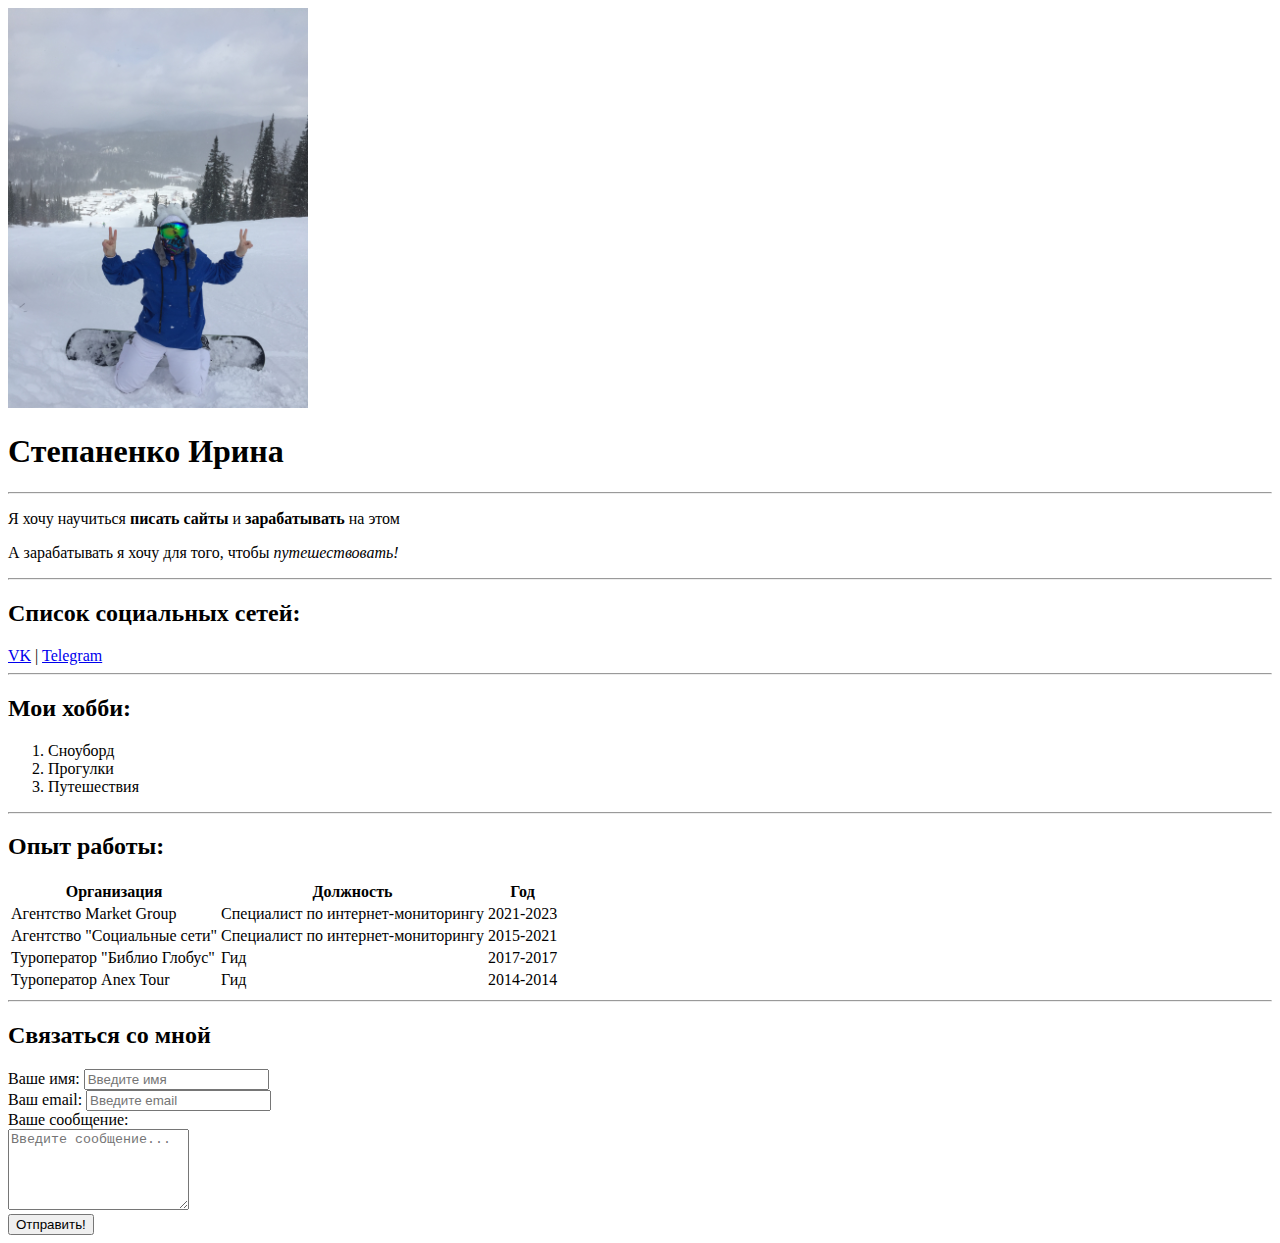
==== index.html @ 0bcc07a0 "Update index.html" ====
<!DOCTYPE html>
<html lang="en">
<head>
    <meta charset="UTF-8">
    <meta http-equiv="X-UA-Compatible" content="IE=edge">
    <meta name="viewport" content="width=device-width, initial-scale=1.0">
    <title>Irina resume</title>
    <meta name="keywords" content="irina, cv, resume">
    <meta name="description" content="Это сайт-резюмен Степаненко Ирины">
    <meta keywords>
</head>
<body>
  <img src="IMG_8195.JPG" width="300" alt="Степаненко Ирина">
  <h1>Степаненко Ирина</h1>
  <hr>
   <p>Я хочу научиться <strong>писать сайты</strong> и <strong>зарабатывать</strong> на этом</p>
   <p>А зарабатывать я хочу для того, чтобы <em>путешествовать!</em></p>
<hr>
   <h2><strong>Список социальных сетей:</strong></h2>
<a href="https://vk.com/stepanenochka" target="_blank">VK</a>
|
<a href="https://t.me/stepanenochka" target="_blank">Telegram</a>
<hr>
<h2>Мои хобби:</h2>
<ol>
  <li>Сноуборд</li>
  <li>Прогулки</li>
  <li>Путешествия</li>
</ol>
<hr>
<h2>Опыт работы:</h2>
<table>
<thead>
  <tr>
<th>Организация</th>
<th>Должность</th>
<th>Год</th>
</tr>
</thead>
<tbody>
  <tr>
<td>Агентство Market Group</td>
<td>Специалист по интернет-мониторингу</td>
<td>2021-2023</td>
  </tr>
  <tr>
    <td>Агентство "Социальные сети"</td>
    <td>Специалист по интернет-мониторингу</td>
    <td>2015-2021</td>
      </tr>
      <tr>
        <td>Туроператор "Библио Глобус"</td>
        <td>Гид</td>
        <td>2017-2017</td>
          </tr>
          <tr>
            <td>Туроператор Anex Tour</td>
            <td>Гид</td>
            <td>2014-2014</td>
              </tr>  
</tbody>
  </table>

  <hr>

  <h2>Связаться со мной</h2>
  <form action="">
<div>
  <label for="name">Ваше имя:</label>
  <input type="text" id="name" placeholder="Введите имя">
</div>

<div>
  <label for="email">Ваш email:</label>
  <input type="email" id="email" placeholder="Введите email">
</div>

<div>
  <label for="message">Ваше сообщение:</label>
<br>
<textarea id="message" cols="20" rows="5" placeholder="Введите сообщение..."></textarea>
</div>

<div>
<input type="submit" value="Отправить!">
</div>
</form>
</body>
</html>
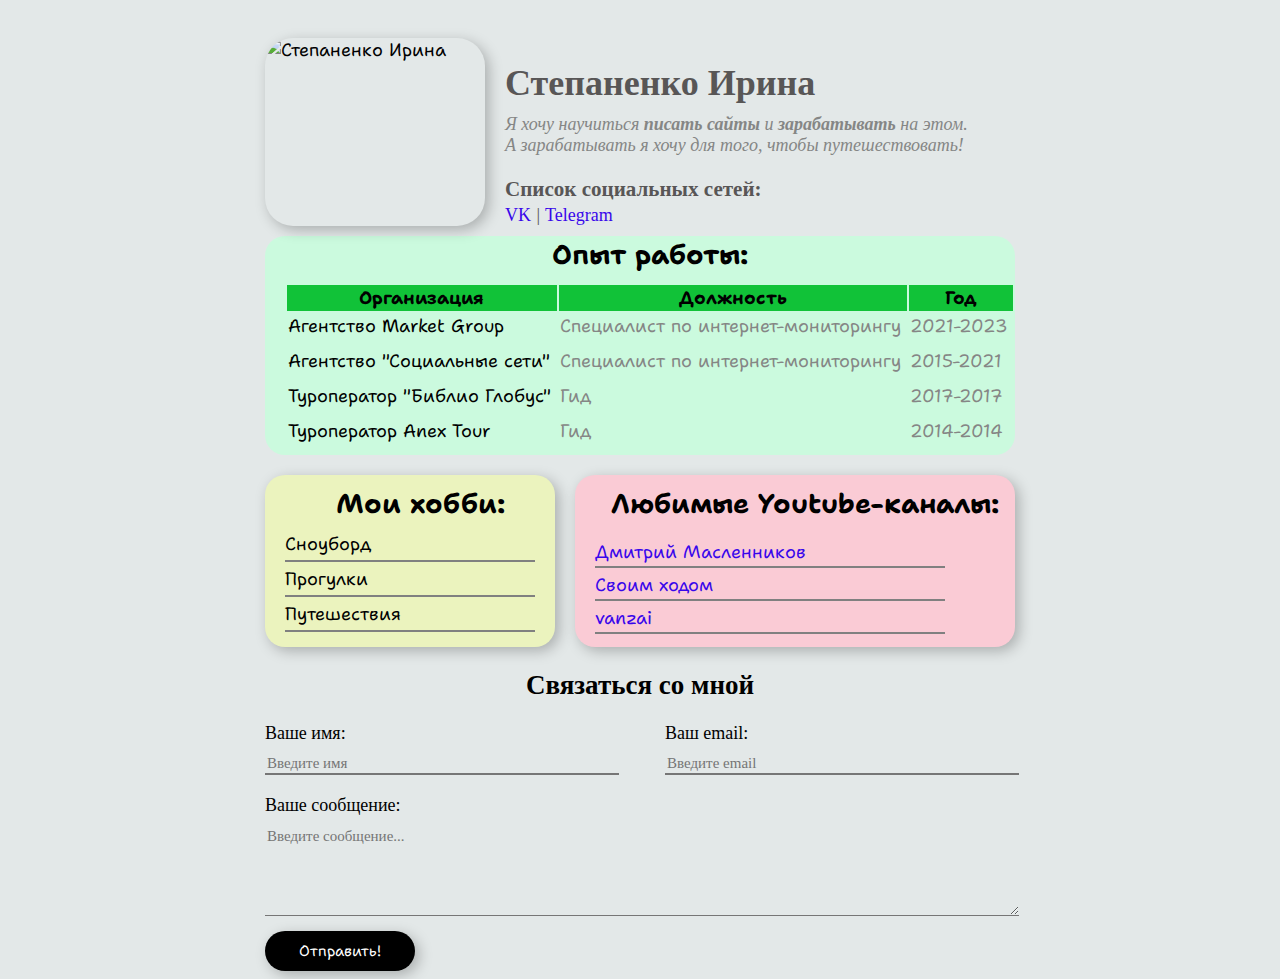
==== commit dd505c09: "Add styles" ====
--- a/index.html
+++ b/index.html
@@ -8,30 +8,33 @@
     <meta name="keywords" content="irina, cv, resume">
     <meta name="description" content="Это сайт-резюмен Степаненко Ирины">
     <meta keywords>
+       <link rel="stylesheet" href="styles.css">
+
 </head>
 <body>
-  <img src="IMG_8195.JPG" width="300" alt="Степаненко Ирина">
+
+  <div class="container">
+  <div class="info">
+     <img src="imgs/IMG_8195.JPG" alt="Степаненко Ирина" class="foto">
+
+  <div class="info-text">
   <h1>Степаненко Ирина</h1>
-  <hr>
-   <p>Я хочу научиться <strong>писать сайты</strong> и <strong>зарабатывать</strong> на этом</p>
+  
+   <p>Я хочу научиться <strong>писать сайты</strong> и <strong>зарабатывать</strong> на этом.</p>
    <p>А зарабатывать я хочу для того, чтобы <em>путешествовать!</em></p>
-<hr>
-   <h2><strong>Список социальных сетей:</strong></h2>
-<a href="https://vk.com/stepanenochka" target="_blank">VK</a>
+ 
+   <h3>Список социальных сетей:</h3>
+<a href="https://vk.com/stepanenochka" target="_blank" class="links">VK</a>
 |
-<a href="https://t.me/stepanenochka" target="_blank">Telegram</a>
-<hr>
-<h2>Мои хобби:</h2>
-<ol>
-  <li>Сноуборд</li>
-  <li>Прогулки</li>
-  <li>Путешествия</li>
-</ol>
-<hr>
+<a href="https://t.me/stepanenochka" target="_blank" class="links">Telegram</a>  </div>
+
+</div>
+
+<div class="card-opit">
 <h2>Опыт работы:</h2>
-<table>
+<table class="table">
 <thead>
-  <tr>
+<tr>
 <th>Организация</th>
 <th>Должность</th>
 <th>Год</th>
@@ -61,29 +64,55 @@
 </tbody>
   </table>
 
-  <hr>
+</div>
 
-  <h2>Связаться со мной</h2>
+<div class="vmeste">
+<div class="card-hobbi">
+  <h2>Мои хобби:</h2>
+  <ol class="list">
+    <li>Сноуборд</li>
+    <li>Прогулки</li>
+    <li>Путешествия</li>
+  </ol>
+  </div>
+<div class="card-like">
+  <h2>Любимые Youtube-каналы:</h2>
+  <ul class="list-1">
+<li> <a href="https://www.youtube.com/@pognalishow" target="_blank" class="links">Дмитрий Масленников</a></li>
+<li> <a href="https://www.youtube.com/@svoim_xodom" target="_blank" class="links">Своим ходом</a></li>
+<li> <a href="https://www.youtube.com/@vanzai" target="_blank" class="links">vanzai</a></li>
+  </ul>
+</div> </div>
+
+  <h2 class="tome">Связаться со мной</h2>
   <form action="">
-<div>
-  <label for="name">Ваше имя:</label>
+    
+
+
+<div class="namemail">
+<div class="name1">
+  <label for="name" >Ваше имя:</label>
+  <br>
   <input type="text" id="name" placeholder="Введите имя">
 </div>
 
-<div>
-  <label for="email">Ваш email:</label>
+<div class="mail1">
+  <label for="email" >Ваш email:</label>
+  <br>
   <input type="email" id="email" placeholder="Введите email">
-</div>
+</div> </div>
 
-<div>
+<div class="message">
   <label for="message">Ваше сообщение:</label>
 <br>
 <textarea id="message" cols="20" rows="5" placeholder="Введите сообщение..."></textarea>
 </div>
 
+
 <div>
-<input type="submit" value="Отправить!">
+<input class="btn" type="submit" value="Отправить!">
+</div>
 </div>
 </form>
 </body>
-</html>
+</html>--- a/styles.css
+++ b/styles.css
@@ -0,0 +1,226 @@
+@import url('https://fonts.googleapis.com/css2?family=Shantell+Sans&display=swap');
+
+body {    
+    background: rgba(211, 219, 219, 0.63);
+    font-size: 18px;
+    font-family: shantell Sans, sans-serif;
+    font-weight: 400;}
+.info-text {
+    font-style: italic;
+    font-family:'Times New Roman';
+    color:#585656;
+    margin-left: 20px;
+}
+
+.info-text p {
+margin: 0;
+color: #858685;
+
+}
+.info-text h1 {
+    font-style: normal;
+    margin-bottom: 10px;}
+.info-text h3 {
+margin-bottom: 3px;
+font-style: normal;
+color: #585656; 
+}
+.tome {    color:black;
+    text-align: center;
+font-family: 'Times New Roman', Times, serif;}
+.card-hobbi {
+width: 270px;
+height: 170px;
+    border-radius: 20px;
+ background-color: rgb(235, 243, 190);
+ padding-left: 20px;
+ padding-bottom: 2px;
+ box-shadow: 4px 4px 14px rgba(0, 0, 0, 0.25);
+ margin-right: 20px;
+
+}
+.card-hobbi h2 {
+margin: 10px;
+text-align: center;}
+
+.card-opit {
+   
+    border-radius: 20px;
+    background-color: rgb(203, 250, 222);
+    padding-left: 20px;
+    padding-bottom: 2px;
+    margin-bottom: 20px;
+}
+
+.card-opit h2 {
+    text-align: center;  
+    margin: 10px;
+}
+
+.card-like {
+    width: 420px;
+    height: 170px;
+    border-radius: 20px;
+    background-color: rgb(250, 203, 213);
+    padding-left: 20px;
+    padding-bottom: 2px;
+    box-shadow: 4px 4px 14px rgba(0, 0, 0, 0.25);
+    
+}
+
+.card-like h2 {
+    margin: 10px;   
+    text-align: center;  
+}
+
+
+
+.container {
+max-width: 750px;
+margin: auto;
+padding-top: 30px;
+}
+
+.foto {
+    box-shadow: 4px 4px 14px rgba(0, 0, 0, 0.25);
+    width: 220px;
+  border-radius: 28px;
+     }
+
+a {
+color: #3806eb;
+text-decoration: none;
+font-size: 18px;
+font-style: normal;
+}
+
+a:hover {
+text-decoration: underline;
+color: #50a0eb;
+}
+
+a:active {
+color: rgb(255, 0, 0);
+}
+
+
+.btn {
+color: rgb(255, 255, 255);
+background-color: black;
+width: 150px;
+height: 40px;
+box-shadow: 4px 4px 14px rgba(0, 0, 0, 0.25);
+border-radius: 20px;
+border: 0;
+font-family: inherit;
+cursor: pointer;
+}
+
+.btn:hover {
+    opacity: .8;
+}
+
+.list {
+margin: 0;
+padding: 0px;
+list-style: none;
+
+}
+
+.list-1 {padding: 0px;}
+
+.list li {
+    margin-bottom: 5px;
+    border-bottom: 2px solid grey;
+    width: 250px;
+    padding: 0px;
+    padding-bottom: 4px;
+ 
+}
+
+.list-1 li {
+    margin-bottom: 5px;
+    border-bottom: 2px solid grey;
+    width: 350px;
+    list-style: none;
+    padding-bottom: 2px;
+  
+}
+
+.table {
+width: 100%;
+}
+
+.table td {
+padding-right: 5px;
+padding-bottom: 8px;
+}
+
+.table thead:nth-child(1) {
+background: #11c238;
+
+}
+
+.vmeste {
+    display: flex;}
+
+.table td:nth-child(2), .table td:nth-child(3) {color: #858685;}
+
+.info { display: flex;}
+
+.namemail { display: flex;
+margin-bottom: 20px;
+font-family: 'Times New Roman', Times, serif;
+
+
+
+}
+
+.message {font-family: 'Times New Roman', Times, serif;
+width: 1000px;
+
+
+
+}
+textarea {
+    width: 750px;
+    margin-top: 10px;
+    background-color: inherit;
+    border-top: rgba(211, 219, 219, 0.63);
+    border-left: rgba(211, 219, 219, 0.63);
+    border-right: rgba(211, 219, 219, 0.63);
+    outline: none;
+    font-family: inherit;
+    font-size: 15px;
+}
+.name1 {width: 350px; border-bottom: 20px;}
+.mail1 {margin-left: 50px;}
+input {background-color: inherit;
+    border-top: rgba(211, 219, 219, 0.63);
+    border-left: rgba(211, 219, 219, 0.63);
+    border-right: rgba(211, 219, 219, 0.63);
+    margin-top: 10px;
+    width: 350px;
+    outline: none;
+    font-family: inherit;
+    font-size: 15px;}
+
+@media (max-width: 650px) {
+.info {
+    display: block;
+    text-align: center;
+}
+
+.vmeste {
+    display: block;
+    text-align: center;
+}
+
+.namemail {
+    display: block;
+
+}
+
+.card-like {width: 270px;}
+
+}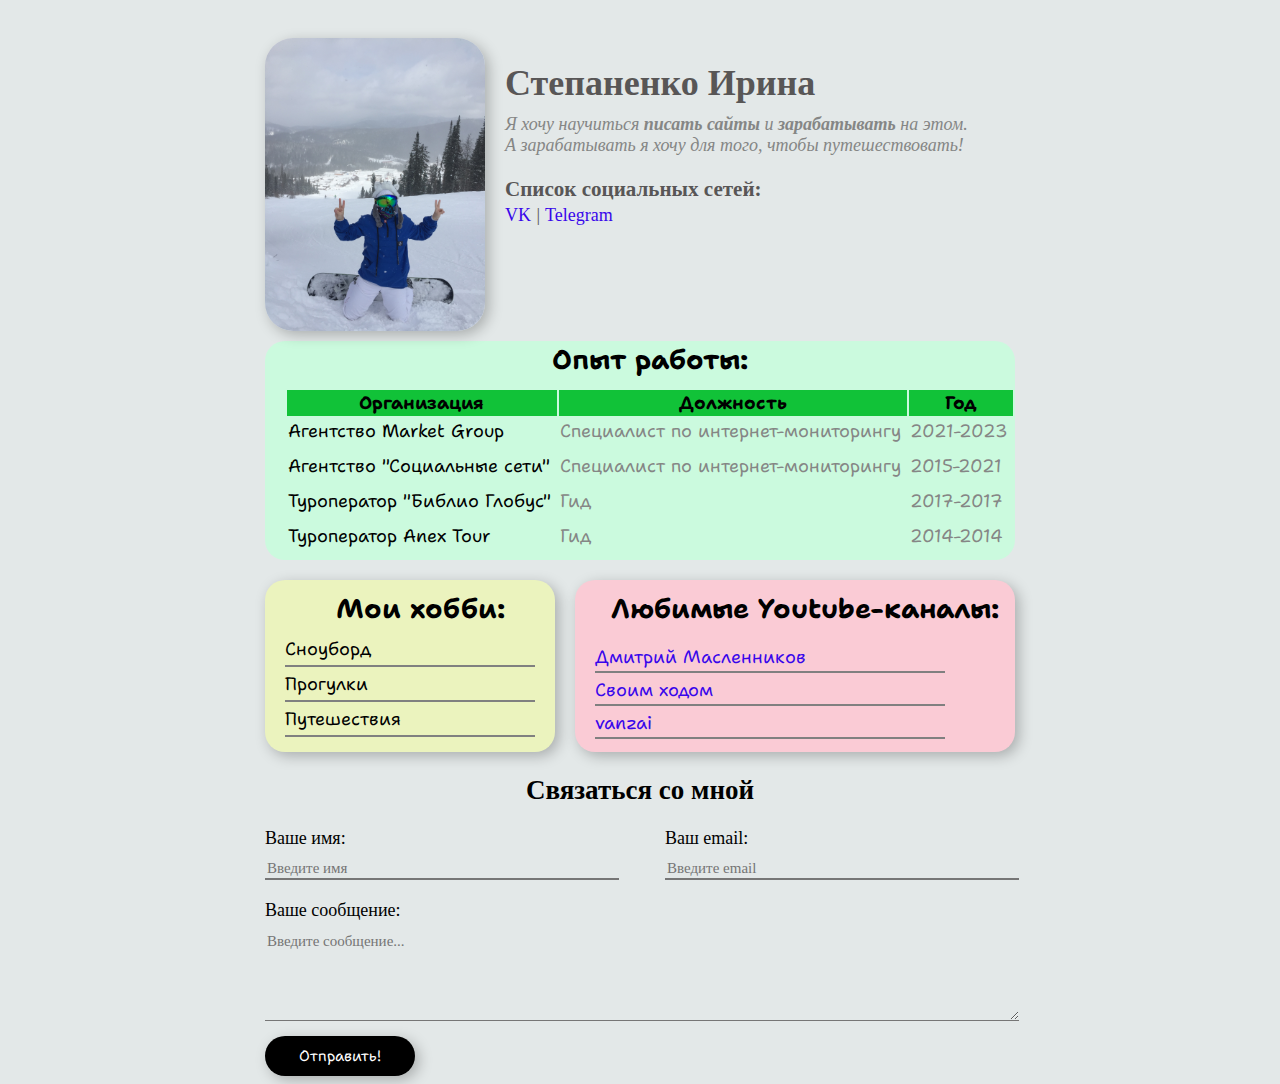
==== commit d4ed7aa0: "Update index.html" ====
--- a/index.html
+++ b/index.html
@@ -15,7 +15,7 @@
 
   <div class="container">
   <div class="info">
-     <img src="imgs/IMG_8195.JPG" alt="Степаненко Ирина" class="foto">
+     <img src="IMG_8195.JPG" alt="Степаненко Ирина" class="foto">
 
   <div class="info-text">
   <h1>Степаненко Ирина</h1>
@@ -115,4 +115,4 @@
 </div>
 </form>
 </body>
-</html>+</html>
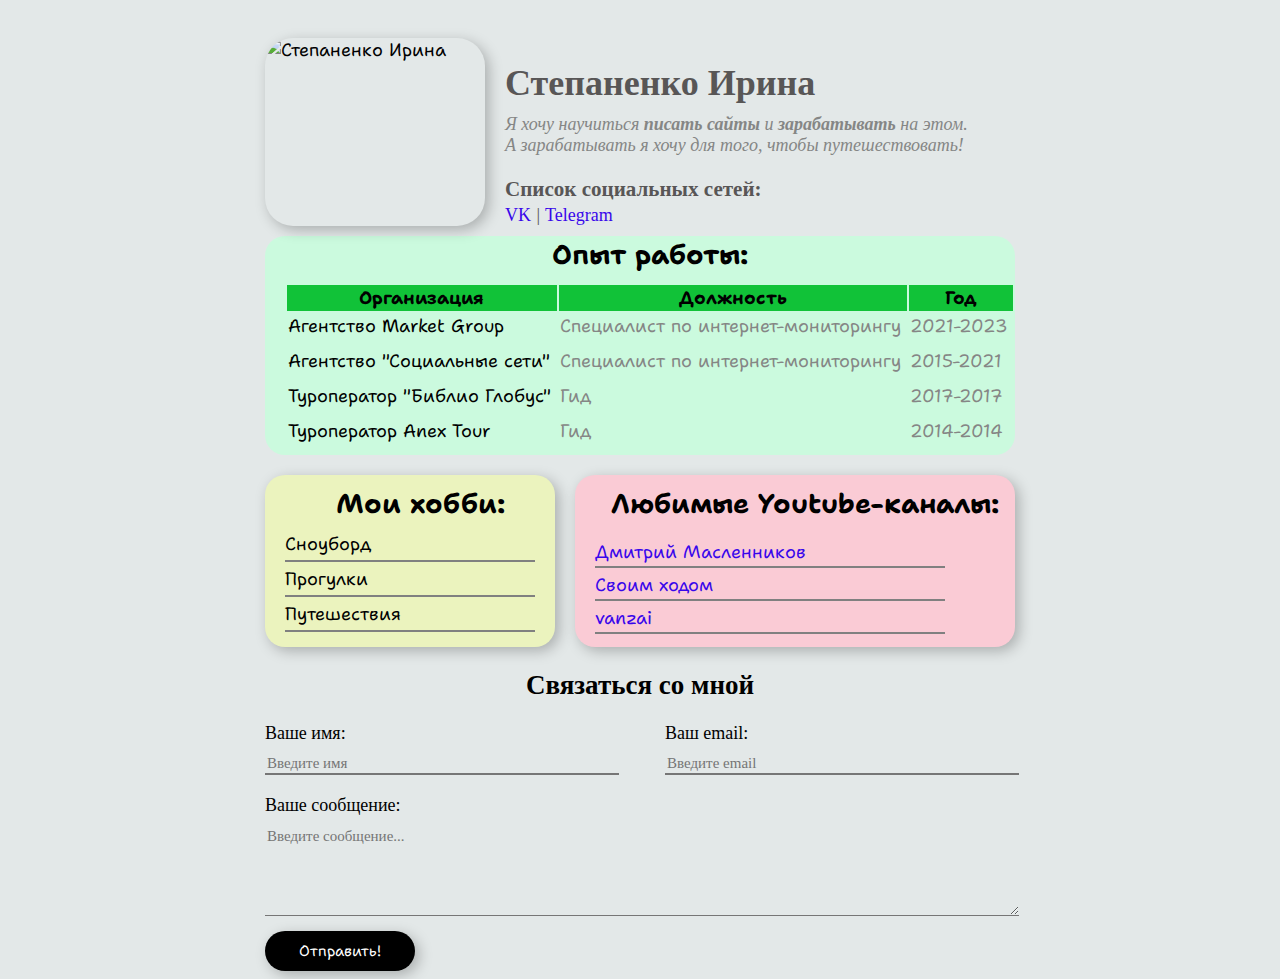
==== commit 996599fa: "Add files via upload" ====
--- a/index.html
+++ b/index.html
@@ -15,7 +15,7 @@
 
   <div class="container">
   <div class="info">
-     <img src="IMG_8195.JPG" alt="Степаненко Ирина" class="foto">
+     <img src="imgs/IMG_8195.JPG" alt="Степаненко Ирина" class="foto">
 
   <div class="info-text">
   <h1>Степаненко Ирина</h1>
@@ -105,14 +105,14 @@
 <div class="message">
   <label for="message">Ваше сообщение:</label>
 <br>
-<textarea id="message" cols="20" rows="5" placeholder="Введите сообщение..."></textarea>
+<textarea  class="message1"  id="message" cols="20" rows="5" placeholder="Введите сообщение..."></textarea>
 </div>
 
 
-<div>
+<div class="btn1">
 <input class="btn" type="submit" value="Отправить!">
 </div>
 </div>
 </form>
 </body>
-</html>
+</html>--- a/styles.css
+++ b/styles.css
@@ -2,7 +2,7 @@
 
 body {    
     background: rgba(211, 219, 219, 0.63);
-    font-size: 18px;
+     font-size: 18px;
     font-family: shantell Sans, sans-serif;
     font-weight: 400;}
 .info-text {
@@ -175,13 +175,10 @@
 
 
 }
-
+.btn1 {width: 750px;}
 .message {font-family: 'Times New Roman', Times, serif;
-width: 1000px;
-
-
-
-}
+width: 750px;}
+
 textarea {
     width: 750px;
     margin-top: 10px;
@@ -205,22 +202,19 @@
     font-family: inherit;
     font-size: 15px;}
 
-@media (max-width: 650px) {
-.info {
-    display: block;
-    text-align: center;
-}
-
-.vmeste {
-    display: block;
-    text-align: center;
-}
-
-.namemail {
-    display: block;
-
-}
-
-.card-like {width: 270px;}
+@media (max-width: 758px) {
+.container {margin: auto;}
+.info {display: block; text-align: center;}
+.vmeste {display: block;}
+.card-hobbi {margin: auto;}
+.card-like {margin: auto; width: 270px;}
+.card-like li {width: 250px; height: 20px; margin-bottom: 5px; padding-bottom: 5px;}
+.card-like h2 {font-size: 20px;}
+.namemail {display: block; }
+.name1 {margin: auto; margin-bottom: 20px;}
+.mail1 {margin: auto; width: 350px; }
+.message {width: 350px; margin: auto;}
+.message1 {width: 350px}
+.btn1 {margin: auto; width: 150px}
 
 }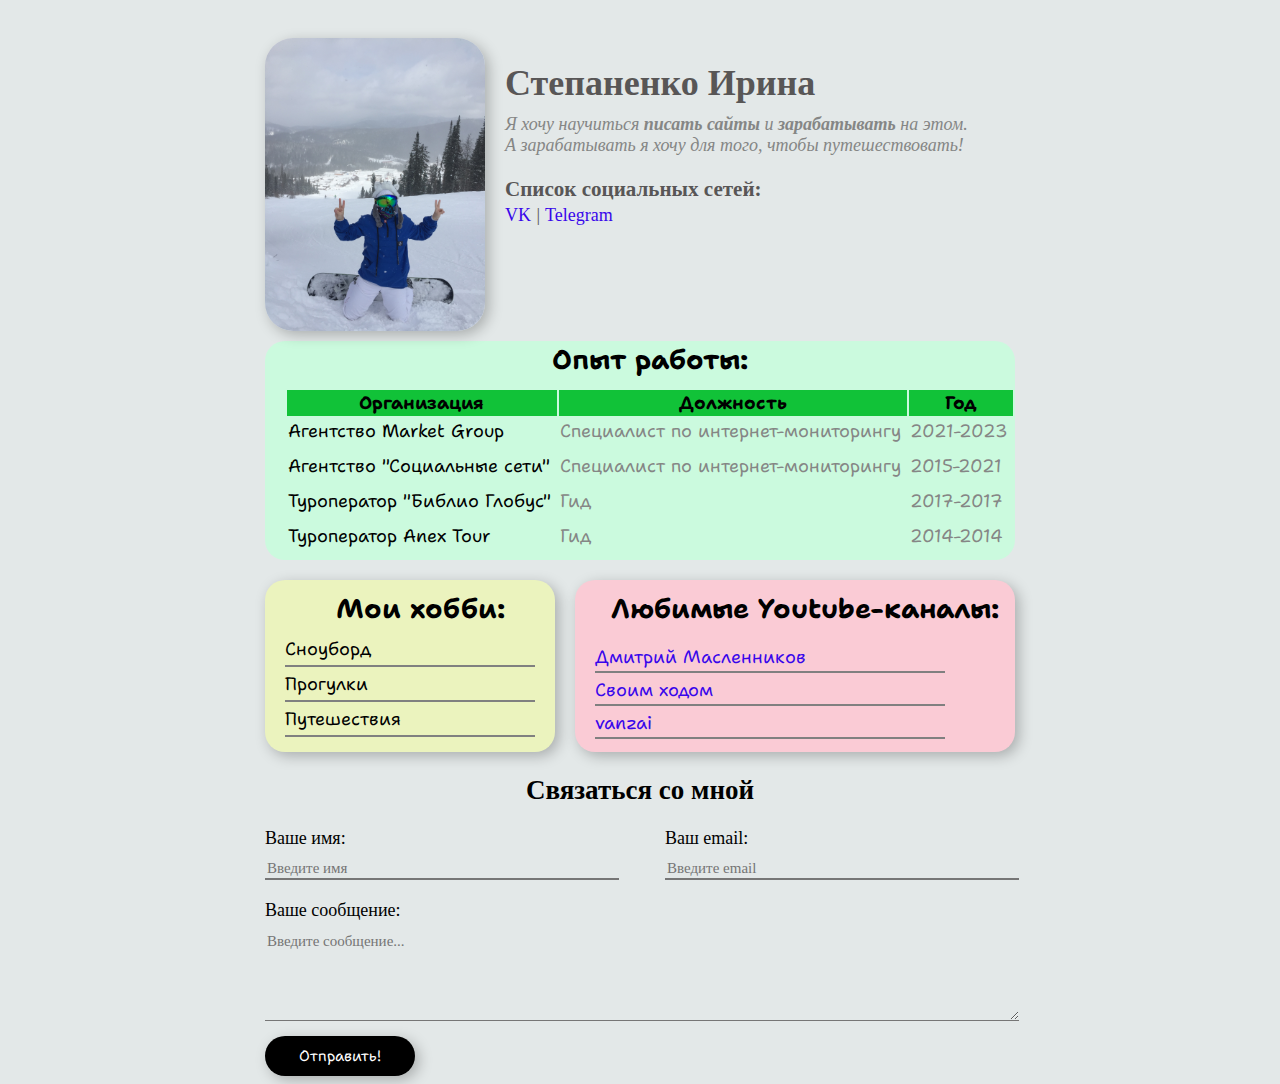
==== commit 0a52f6c4: "Update index.html" ====
--- a/index.html
+++ b/index.html
@@ -15,7 +15,7 @@
 
   <div class="container">
   <div class="info">
-     <img src="imgs/IMG_8195.JPG" alt="Степаненко Ирина" class="foto">
+     <img src="IMG_8195.JPG" alt="Степаненко Ирина" class="foto">
 
   <div class="info-text">
   <h1>Степаненко Ирина</h1>
@@ -115,4 +115,4 @@
 </div>
 </form>
 </body>
-</html>+</html>
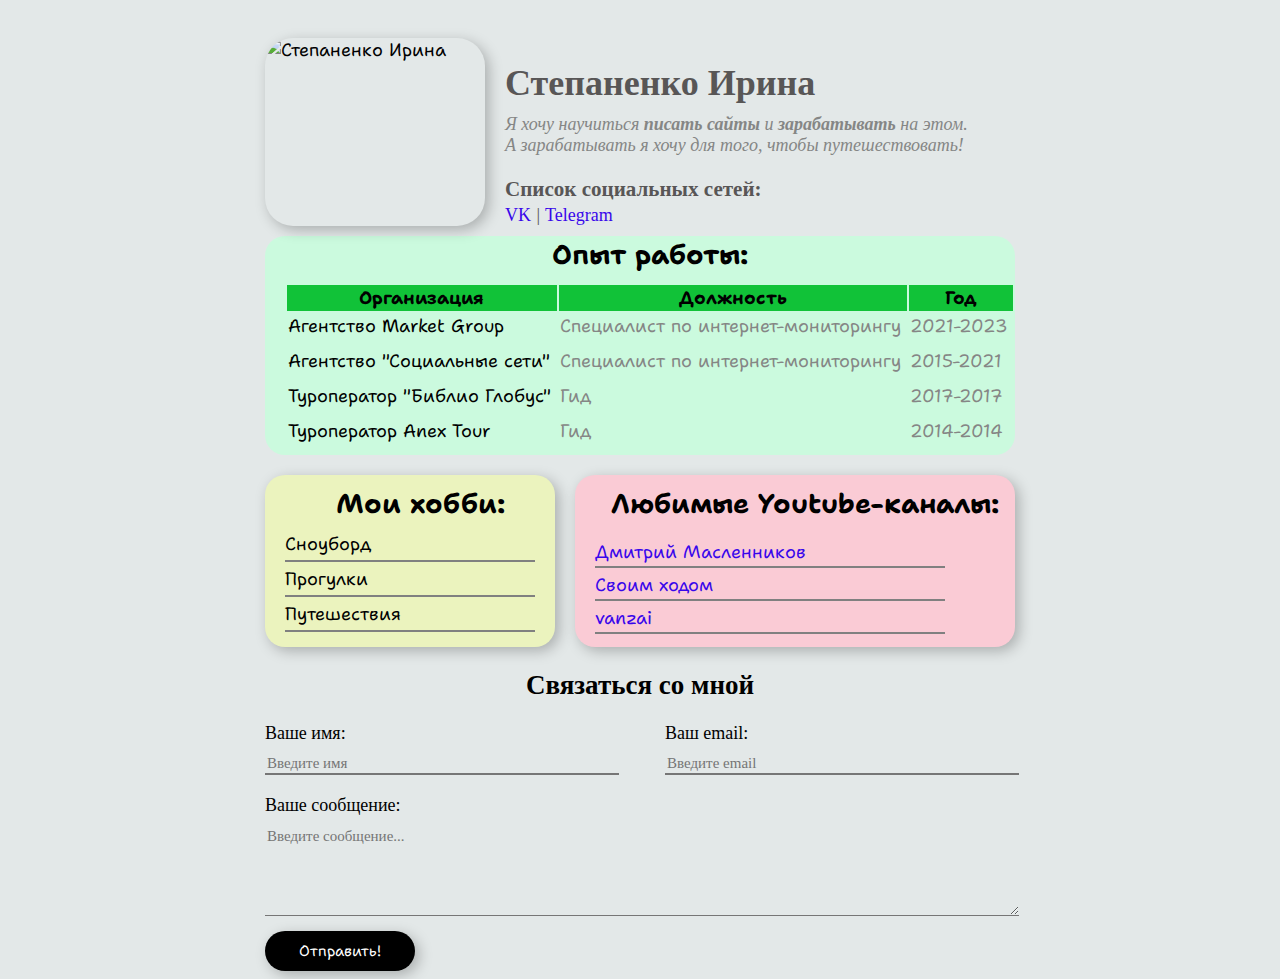
==== commit 3b774fcb: "Add files via upload" ====
--- a/index.html
+++ b/index.html
@@ -15,7 +15,7 @@
 
   <div class="container">
   <div class="info">
-     <img src="IMG_8195.JPG" alt="Степаненко Ирина" class="foto">
+     <img src="imgs/IMG_8195.JPG" alt="Степаненко Ирина" class="foto">
 
   <div class="info-text">
   <h1>Степаненко Ирина</h1>
@@ -115,4 +115,4 @@
 </div>
 </form>
 </body>
-</html>
+</html>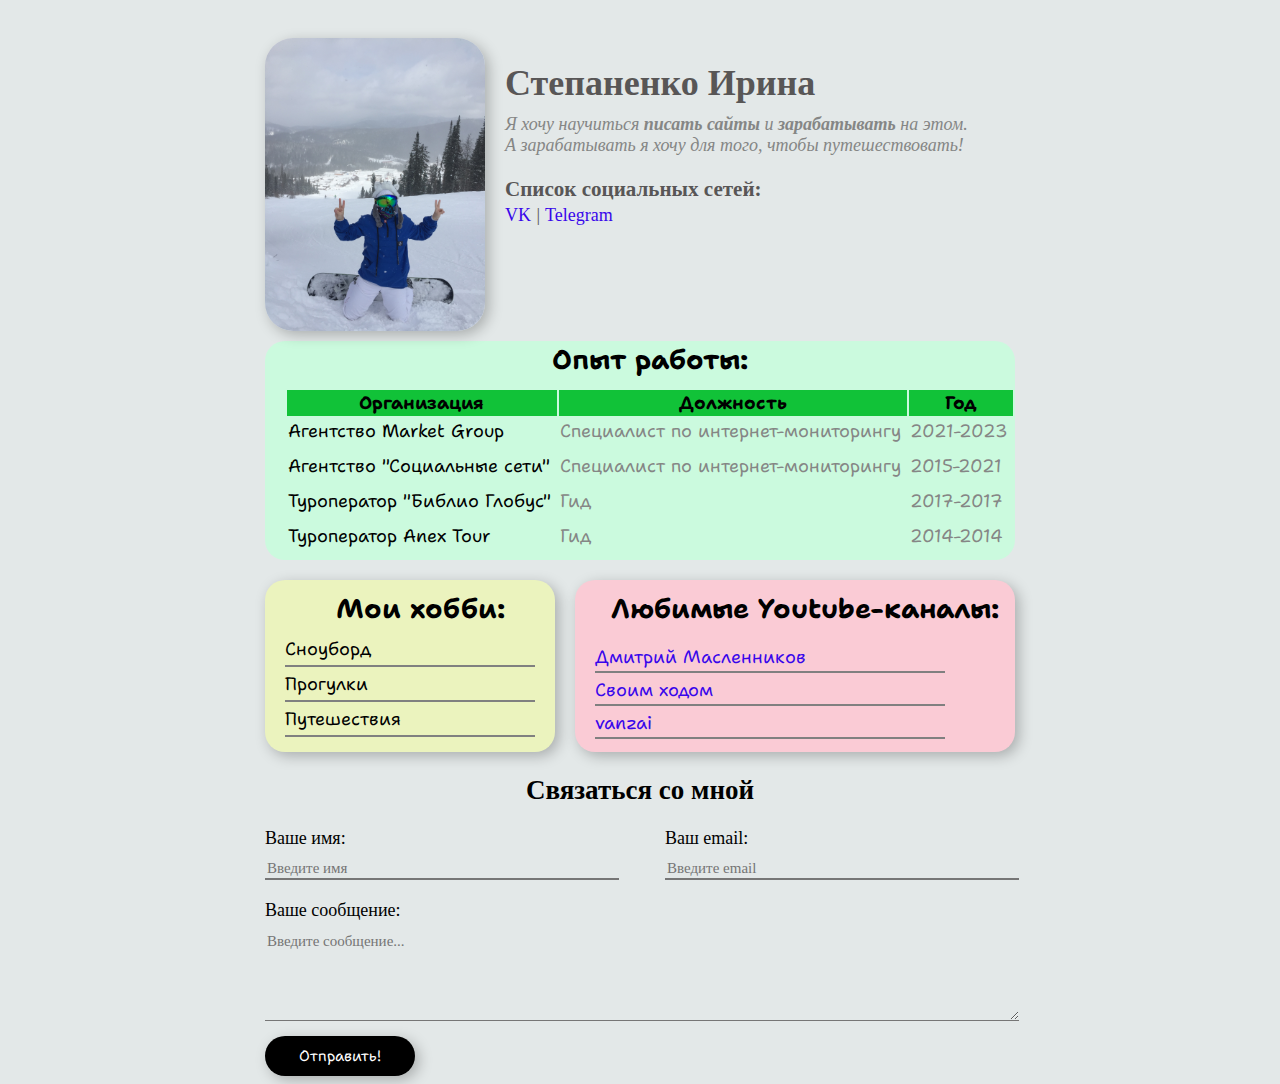
==== commit f16d89da: "Update index.html" ====
--- a/index.html
+++ b/index.html
@@ -15,7 +15,7 @@
 
   <div class="container">
   <div class="info">
-     <img src="imgs/IMG_8195.JPG" alt="Степаненко Ирина" class="foto">
+     <img src="IMG_8195.JPG" alt="Степаненко Ирина" class="foto">
 
   <div class="info-text">
   <h1>Степаненко Ирина</h1>
@@ -115,4 +115,4 @@
 </div>
 </form>
 </body>
-</html>+</html>
